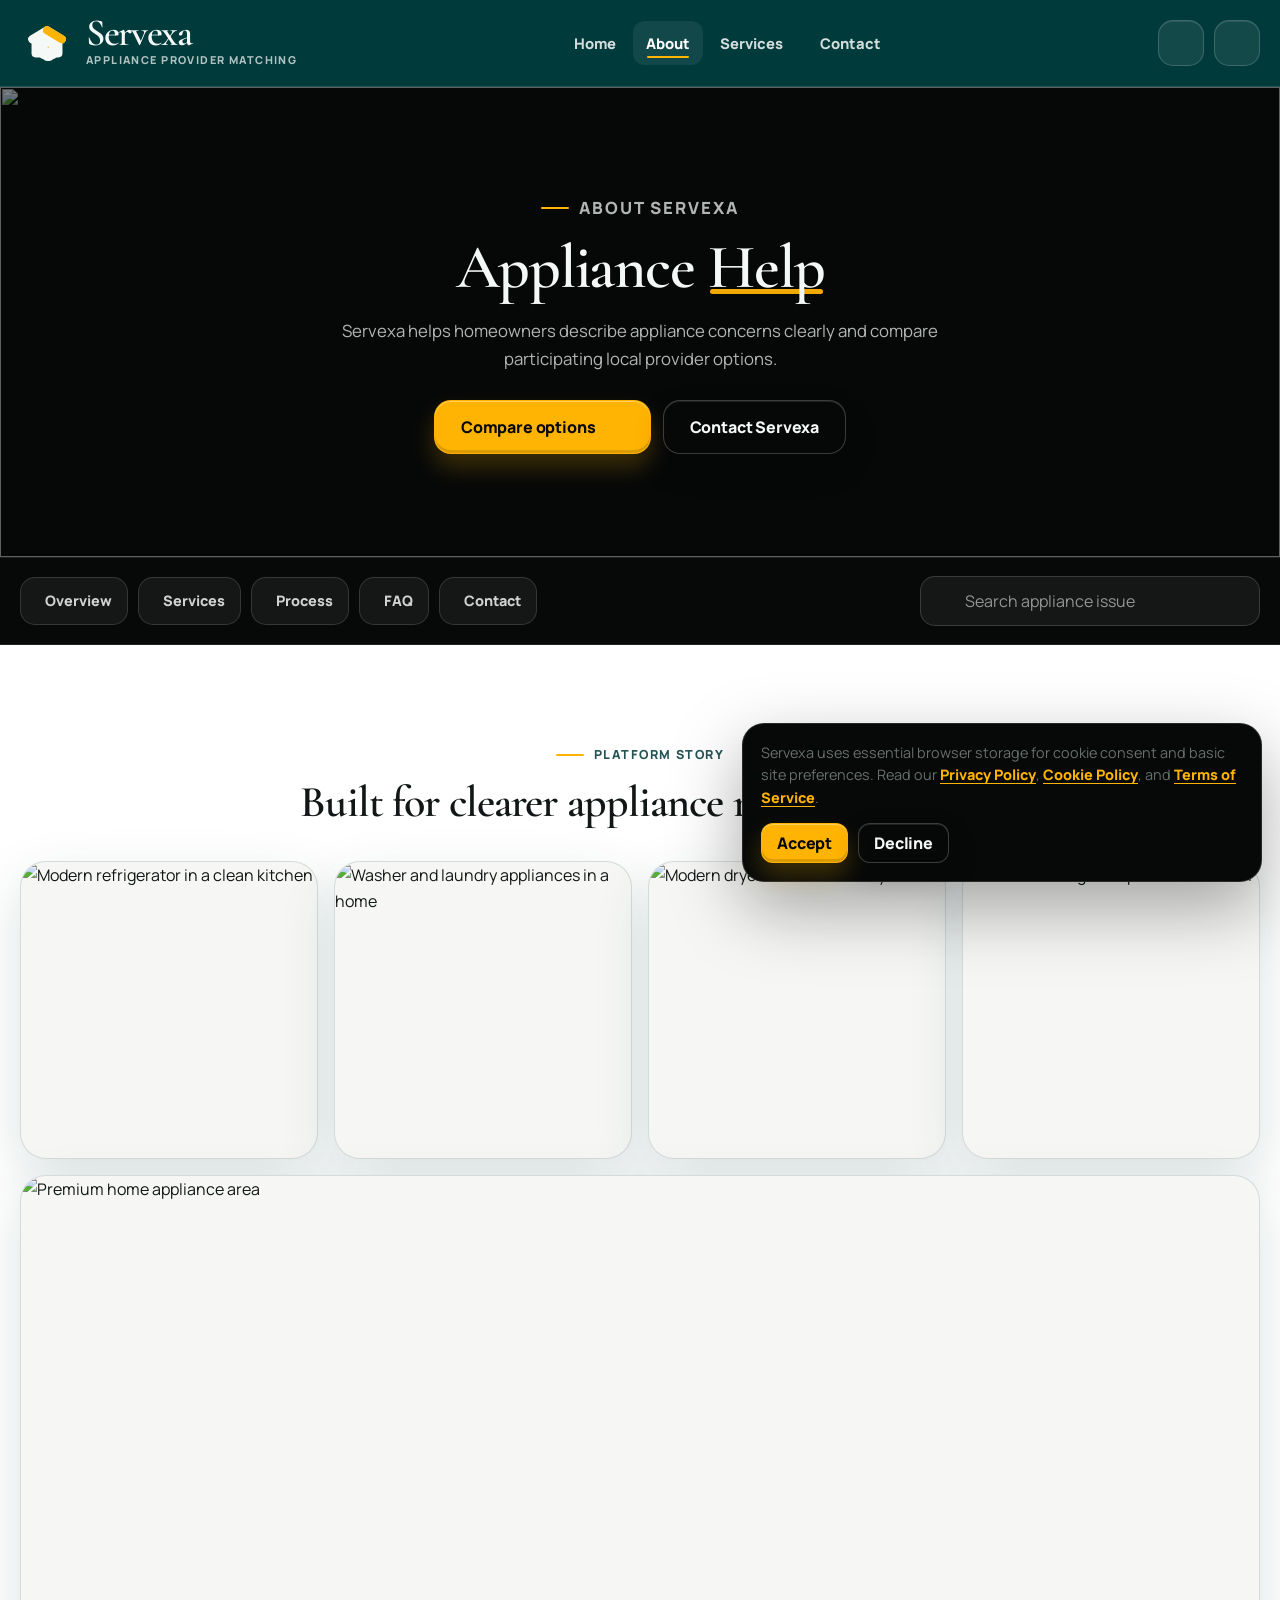
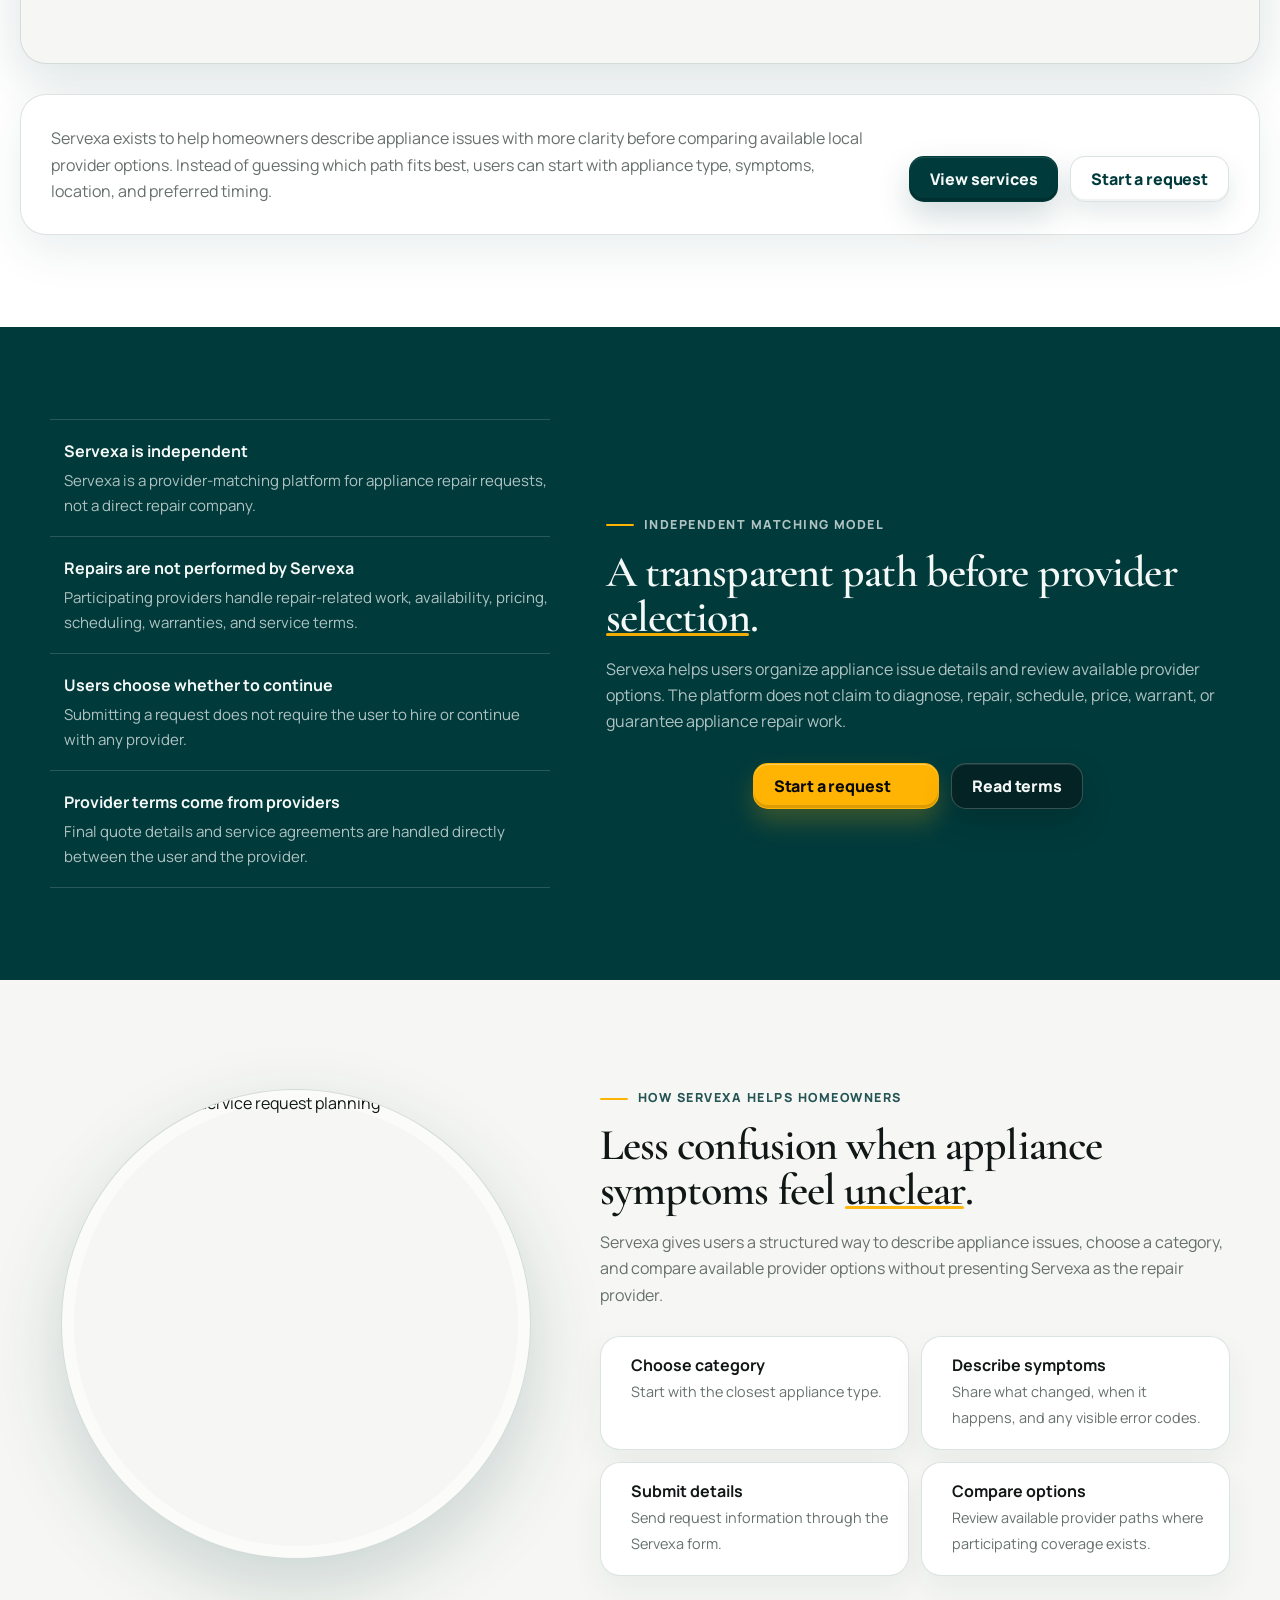
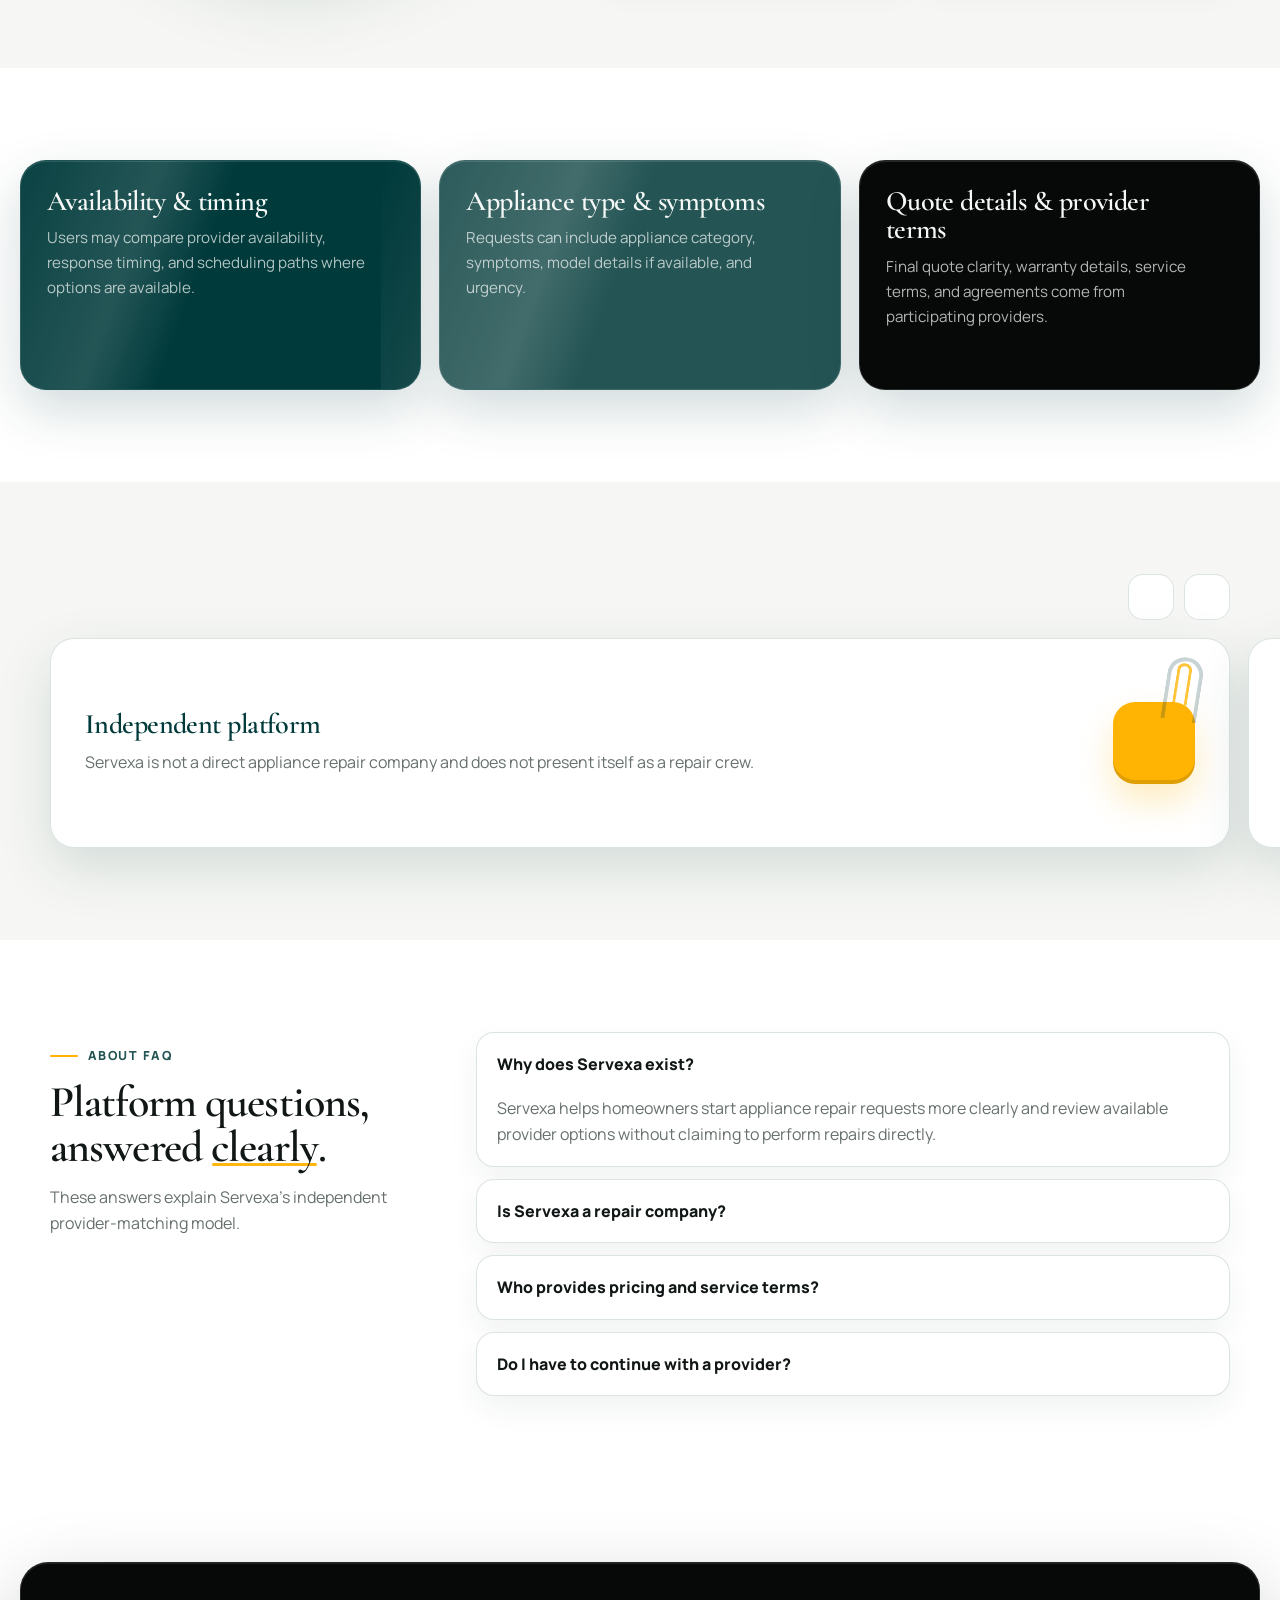
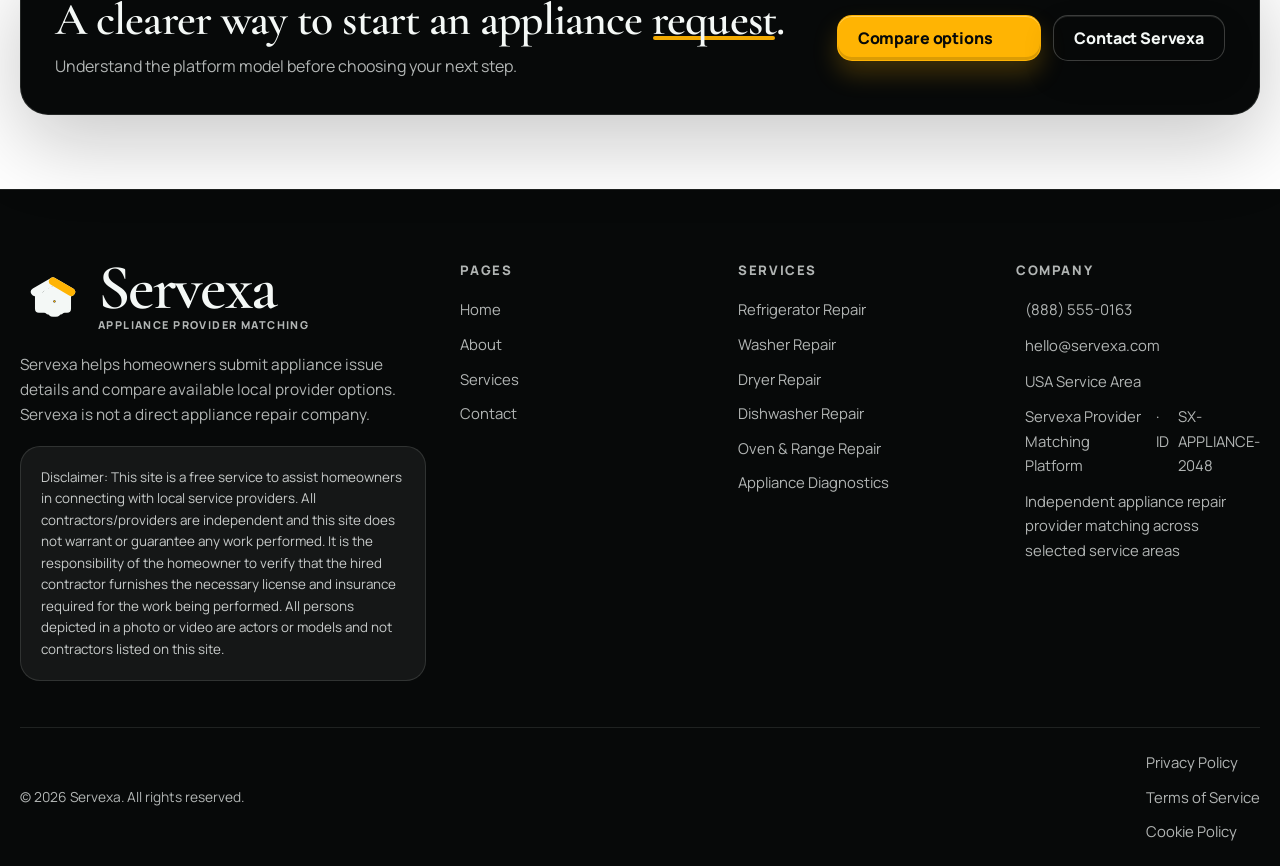
==== about.html @ f1f760b1 "+" ====
<!DOCTYPE html>
<html lang="en">

<head>
    <meta charset="UTF-8">
    <meta name="viewport" content="width=device-width, initial-scale=1.0">
    <title>About Servexa | Independent Appliance Repair Provider Matching</title>

    <meta name="description"
        content="Learn how Servexa helps homeowners submit appliance repair request details and compare local provider options while remaining an independent provider-matching platform.">
    <meta name="theme-color" content="#003A3B">

    <link rel="icon" href="assets/images/logo.svg" type="image/svg+xml">

    <link rel="preconnect" href="https://fonts.googleapis.com">
    <link rel="preconnect" href="https://fonts.gstatic.com" crossorigin>
    <link
        href="https://fonts.googleapis.com/css2?family=Cormorant+Garamond:wght@500;600&family=Manrope:wght@400;500;600;700;800&display=swap"
        rel="stylesheet">

    <link rel="stylesheet" href="https://cdn.jsdelivr.net/npm/aos@2.3.4/dist/aos.css">
    <link rel="stylesheet" href="https://cdn.jsdelivr.net/npm/swiper@11/swiper-bundle.min.css">

    <link rel="stylesheet" href="assets/css/global.css">
    <link rel="stylesheet" href="assets/css/about.css">
</head>

<body>
    <a class="skip-link" href="#main">Skip to content</a>

    <div data-header></div>
    <div data-mobile-menu></div>

    <main id="main">
        <div data-shared-hero="about"></div>

        <div data-post-hero-strip></div>

        <div data-about-story></div>

        <div data-about-independent-model></div>

        <div data-about-help></div>

        <div data-about-compare-cards></div>

        <div data-about-trust-notes></div>

        <div data-about-faq></div>

        <div data-prefooter-cta="about"></div>
    </main>

    <div data-footer></div>

    <script src="https://unpkg.com/lucide@latest/dist/umd/lucide.min.js" defer></script>
    <script src="https://cdn.jsdelivr.net/npm/aos@2.3.4/dist/aos.js" defer></script>
    <script src="https://cdn.jsdelivr.net/npm/swiper@11/swiper-bundle.min.js" defer></script>

    <script src="assets/js/config.js" defer></script>
    <script src="assets/js/global.js" defer></script>
    <script src="assets/js/about.js" defer></script>
</body>

</html>
---- assets/css/global.css ----
:root {
    --color-emerald-dark: #003A3B;
    --color-emerald-muted: #245454;
    --color-black-cold: #070909;
    --color-yellow: #FFB403;
    --color-yellow-hover: #E8A300;
    --color-white: #FFFFFF;
    --color-soft-white: #F6F7F4;
    --color-text: #111716;
    --color-muted: #66706D;
    --color-light: #F4F8F6;
    --color-light-muted: rgba(244, 248, 246, 0.72);
    --color-border: rgba(0, 58, 59, 0.14);
    --color-border-light: rgba(244, 248, 246, 0.18);
    --overlay-black-medium: rgba(7, 9, 9, 0.52);

    --font-heading: 'Cormorant Garamond', Georgia, serif;
    --font-body: 'Manrope', Arial, sans-serif;

    --container: 1180px;
    --container-wide: 1360px;
    --section-y: 92px;
    --section-y-small: 64px;

    --radius-sm: 12px;
    --radius-md: 18px;
    --radius-lg: 26px;
    --radius-xl: 34px;

    --shadow-soft: 0 18px 42px rgba(7, 9, 9, 0.12);
    --shadow-card: 0 20px 55px rgba(0, 58, 59, 0.14);
    --shadow-dark: 0 26px 70px rgba(0, 0, 0, 0.34);

    --header-height: 86px;
    --transition: 220ms ease;
}

*,
*::before,
*::after {
    box-sizing: border-box;
}

html,
body {
    max-width: 100%;
    overflow-x: hidden;
}

html {
    scroll-behavior: smooth;
    -webkit-text-size-adjust: 100%;
}

body {
    margin: 0;
    font-family: var(--font-body);
    font-size: 16px;
    line-height: 1.65;
    color: var(--color-text);
    background: var(--color-white);
    text-rendering: optimizeLegibility;
}

body.menu-open {
    overflow: hidden;
}

img,
svg,
video,
canvas {
    display: block;
    max-width: 100%;
}

img {
    height: auto;
}

a {
    color: inherit;
    text-decoration: none;
}

button,
input,
textarea,
select {
    font: inherit;
}

button {
    cursor: pointer;
}

button,
input,
textarea,
select {
    border-radius: 0;
}

ul,
ol {
    margin: 0;
    padding: 0;
}

li {
    list-style: none;
}

p,
h1,
h2,
h3,
h4,
h5,
h6 {
    margin: 0;
}

main {
    min-height: 60vh;
}

::selection {
    color: var(--color-black-cold);
    background: var(--color-yellow);
}

:focus-visible {
    outline: 3px solid rgba(255, 180, 3, 0.72);
    outline-offset: 4px;
}

.skip-link {
    position: fixed;
    top: 14px;
    left: 14px;
    z-index: 9999;
    padding: 12px 16px;
    color: var(--color-black-cold);
    background: var(--color-yellow);
    border-radius: var(--radius-sm);
    transform: translateY(-160%);
    transition: transform var(--transition);
}

.skip-link:focus {
    transform: translateY(0);
}

.container,
.container-wide {
    width: min(calc(100% - 40px), var(--container));
    margin-inline: auto;
}

.container-wide {
    width: min(calc(100% - 40px), var(--container-wide));
}

.section {
    position: relative;
    padding-block: var(--section-y);
}

.section--small {
    padding-block: var(--section-y-small);
}

.section--white {
    background: var(--color-white);
}

.section--soft {
    background: var(--color-soft-white);
}

.section--dark {
    color: var(--color-light);
    background: var(--color-black-cold);
}

.section--emerald {
    color: var(--color-light);
    background: var(--color-emerald-dark);
}

.section-kicker {
    display: inline-flex;
    align-items: center;
    gap: 10px;
    margin-bottom: 14px;
    color: var(--color-emerald-muted);
    font-size: 0.78rem;
    font-weight: 800;
    letter-spacing: 0.12em;
    text-transform: uppercase;
}

.section-kicker::before {
    content: "";
    width: 28px;
    height: 2px;
    background: var(--color-yellow);
    border-radius: 999px;
}

.section-kicker--light {
    color: var(--color-light-muted);
}

h1,
h2,
h3,
h4 {
    font-family: var(--font-heading);
    font-weight: 600;
    line-height: 1.02;
    letter-spacing: -0.02em;
}

h1 {
    font-size: clamp(2.25rem, 5vw, 3.875rem);
}

h2 {
    font-size: clamp(2rem, 3.6vw, 2.75rem);
}

h3 {
    font-size: clamp(1.45rem, 2.2vw, 1.875rem);
}

h4 {
    font-size: 1.35rem;
}

p {
    color: var(--color-muted);
}

.section--dark p,
.section--emerald p,
.shared-hero p,
.prefooter-cta p,
.site-footer p {
    color: var(--color-light-muted);
}

.text-mark {
    position: relative;
    display: inline-block;
    z-index: 1;
}

.text-mark::after {
    content: "";
    position: absolute;
    left: 0.02em;
    right: 0.02em;
    bottom: 0.08em;
    z-index: -1;
    height: 0.08em;
    background: var(--color-yellow);
    border-radius: 999px;
    opacity: 0.95;
}

.text-balance {
    text-wrap: balance;
}

.text-pretty {
    text-wrap: pretty;
}

.btn {
    position: relative;
    display: inline-flex;
    align-items: center;
    justify-content: center;
    gap: 10px;
    min-height: 46px;
    padding: 13px 20px;
    overflow: hidden;
    border: 1px solid transparent;
    border-radius: 15px;
    font-weight: 800;
    line-height: 1;
    letter-spacing: -0.01em;
    transition:
        transform var(--transition),
        background var(--transition),
        border-color var(--transition),
        color var(--transition),
        box-shadow var(--transition);
    isolation: isolate;
}

.btn::after {
    content: "";
    position: absolute;
    inset: -40% auto -40% -55%;
    z-index: -1;
    width: 42%;
    background: linear-gradient(90deg, transparent, rgba(255, 255, 255, 0.34), transparent);
    transform: skewX(-18deg);
    transition: left 560ms ease;
}

.btn:hover::after {
    left: 110%;
}

.btn:hover {
    transform: translateY(-2px);
}

.btn svg,
.btn i {
    width: 18px;
    height: 18px;
    flex: 0 0 auto;
}

.btn--large {
    min-height: 54px;
    padding: 16px 26px;
    border-radius: 17px;
}

.btn--small {
    min-height: 40px;
    padding: 10px 15px;
    border-radius: 12px;
}

.btn--primary {
    color: var(--color-black-cold);
    background: var(--color-yellow);
    border-color: rgba(255, 180, 3, 0.78);
    box-shadow:
        0 13px 24px rgba(255, 180, 3, 0.22),
        inset 0 1px 0 rgba(255, 255, 255, 0.36),
        inset 0 -3px 0 rgba(7, 9, 9, 0.14);
}

.btn--primary:hover {
    background: var(--color-yellow-hover);
    box-shadow:
        0 16px 30px rgba(255, 180, 3, 0.28),
        inset 0 1px 0 rgba(255, 255, 255, 0.34),
        inset 0 -3px 0 rgba(7, 9, 9, 0.18);
}

.btn--emerald {
    color: var(--color-light);
    background: var(--color-emerald-dark);
    border-color: rgba(0, 58, 59, 0.35);
    box-shadow:
        0 14px 32px rgba(0, 58, 59, 0.18),
        inset 0 1px 0 rgba(244, 248, 246, 0.12),
        inset 0 -3px 0 rgba(0, 0, 0, 0.18);
}

.btn--emerald:hover {
    background: var(--color-emerald-muted);
    border-color: var(--color-yellow);
}

.btn--ghost-dark,
.btn--outline-light {
    color: var(--color-light);
    background: rgba(7, 9, 9, 0.44);
    border-color: rgba(244, 248, 246, 0.22);
    box-shadow:
        inset 0 1px 0 rgba(244, 248, 246, 0.10),
        0 14px 32px rgba(0, 0, 0, 0.16);
}

.btn--ghost-dark:hover,
.btn--outline-light:hover {
    color: var(--color-yellow);
    background: rgba(7, 9, 9, 0.66);
    border-color: rgba(255, 180, 3, 0.82);
}

.btn--soft {
    color: var(--color-emerald-dark);
    background: var(--color-white);
    border-color: var(--color-border);
    box-shadow:
        0 12px 26px rgba(0, 58, 59, 0.10),
        inset 0 -2px 0 rgba(0, 58, 59, 0.06);
}

.btn--soft:hover {
    border-color: rgba(255, 180, 3, 0.78);
    box-shadow:
        0 16px 32px rgba(0, 58, 59, 0.14),
        inset 0 -2px 0 rgba(255, 180, 3, 0.22);
}

.icon-btn {
    position: relative;
    display: inline-flex;
    align-items: center;
    justify-content: center;
    width: 46px;
    height: 46px;
    flex: 0 0 46px;
    color: var(--color-light);
    background: rgba(244, 248, 246, 0.08);
    border: 1px solid rgba(244, 248, 246, 0.18);
    border-radius: 15px;
    box-shadow: inset 0 1px 0 rgba(244, 248, 246, 0.10);
    transition:
        transform var(--transition),
        background var(--transition),
        color var(--transition),
        border-color var(--transition);
}

.icon-btn:hover {
    color: var(--color-yellow);
    background: rgba(7, 9, 9, 0.28);
    border-color: rgba(255, 180, 3, 0.74);
    transform: translateY(-2px);
}

.icon-btn svg,
.icon-btn i {
    width: 21px;
    height: 21px;
}

.site-header {
    position: sticky;
    top: 0;
    z-index: 1000;
    background: var(--color-emerald-dark);
    border-bottom: 1px solid rgba(244, 248, 246, 0.12);
    transition:
        box-shadow var(--transition),
        transform var(--transition),
        background var(--transition);
}

.site-header.is-scrolled {
    box-shadow: 0 18px 48px rgba(0, 0, 0, 0.22);
}

.site-header__inner {
    display: flex;
    align-items: center;
    justify-content: space-between;
    min-height: var(--header-height);
    gap: 24px;
}

.site-logo {
    display: inline-flex;
    align-items: center;
    gap: 12px;
    min-width: max-content;
    color: var(--color-light);
}

.site-logo__icon {
    width: 54px;
    height: 42px;
    object-fit: contain;
}

.site-logo__text {
    display: flex;
    flex-direction: column;
    gap: 1px;
}

.site-logo__name,
.brand-wordmark {
    font-family: var(--font-heading);
    font-size: clamp(2rem, 3vw, 2.72rem);
    font-weight: 600;
    line-height: 0.86;
    letter-spacing: -0.035em;
}

.site-logo__tagline {
    color: var(--color-light-muted);
    font-size: 0.68rem;
    font-weight: 800;
    letter-spacing: 0.13em;
    text-transform: uppercase;
}

.desktop-nav {
    display: flex;
    align-items: center;
    gap: 4px;
}

.desktop-nav__link,
.desktop-nav__button {
    position: relative;
    display: inline-flex;
    align-items: center;
    gap: 7px;
    min-height: 42px;
    padding: 10px 13px;
    color: rgba(244, 248, 246, 0.86);
    background: transparent;
    border: 0;
    border-radius: 12px;
    font-size: 0.92rem;
    font-weight: 800;
    transition:
        color var(--transition),
        background var(--transition);
}

.desktop-nav__link::after,
.desktop-nav__button::after {
    content: "";
    position: absolute;
    left: 14px;
    right: 14px;
    bottom: 7px;
    height: 2px;
    background: var(--color-yellow);
    border-radius: 999px;
    transform: scaleX(0);
    transform-origin: left;
    transition: transform var(--transition);
}

.desktop-nav__link:hover,
.desktop-nav__button:hover,
.desktop-nav__link.is-active,
.desktop-nav__button.is-active {
    color: var(--color-white);
    background: rgba(244, 248, 246, 0.07);
}

.desktop-nav__link:hover::after,
.desktop-nav__button:hover::after,
.desktop-nav__link.is-active::after,
.desktop-nav__button.is-active::after {
    transform: scaleX(1);
}

.services-menu {
    position: relative;
}

.services-dropdown {
    position: absolute;
    top: calc(100% + 14px);
    left: 50%;
    z-index: 10;
    width: 310px;
    padding: 12px;
    background: var(--color-black-cold);
    border: 1px solid rgba(244, 248, 246, 0.14);
    border-radius: 22px;
    box-shadow: var(--shadow-dark);
    opacity: 0;
    visibility: hidden;
    transform: translate(-50%, 10px);
    transition:
        opacity var(--transition),
        visibility var(--transition),
        transform var(--transition);
}

.services-menu:hover .services-dropdown,
.services-menu:focus-within .services-dropdown,
.services-menu.is-open .services-dropdown {
    opacity: 1;
    visibility: visible;
    transform: translate(-50%, 0);
}

.services-dropdown::before {
    content: "";
    position: absolute;
    top: -18px;
    left: 0;
    right: 0;
    height: 20px;
}

.services-dropdown__link {
    display: flex;
    align-items: center;
    justify-content: space-between;
    gap: 14px;
    padding: 13px 13px;
    color: rgba(244, 248, 246, 0.86);
    border-radius: 14px;
    font-size: 0.92rem;
    font-weight: 800;
    transition:
        color var(--transition),
        background var(--transition),
        transform var(--transition);
}

.services-dropdown__link+.services-dropdown__link {
    border-top: 1px solid rgba(244, 248, 246, 0.08);
}

.services-dropdown__link svg {
    width: 19px;
    height: 19px;
    color: var(--color-yellow);
}

.services-dropdown__link:hover {
    color: var(--color-white);
    background: rgba(244, 248, 246, 0.08);
    transform: translateX(2px);
}

.header-actions {
    display: flex;
    align-items: center;
    gap: 10px;
}

.menu-toggle {
    display: none;
}

.shared-hero {
    position: relative;
    display: grid;
    min-height: 470px;
    color: var(--color-light);
    background: var(--color-black-cold);
    isolation: isolate;
}

.shared-hero--small {
    min-height: 420px;
}

.shared-hero__image {
    position: absolute;
    inset: 0;
    z-index: -2;
}

.shared-hero__image img {
    width: 100%;
    height: 100%;
    object-fit: cover;
}

.shared-hero::after {
    content: "";
    position: absolute;
    inset: 0;
    z-index: -1;
    background: var(--overlay-black-medium);
}

.shared-hero__content {
    display: flex;
    align-items: center;
    justify-content: center;
    min-height: inherit;
    padding-block: 78px;
    text-align: center;
}

.shared-hero__inner {
    width: min(760px, 100%);
    margin-inline: auto;
}

.shared-hero .section-kicker {
    justify-content: center;
}

.shared-hero h1 {
    margin-bottom: 18px;
    color: var(--color-light);
}

.shared-hero p {
    max-width: 640px;
    margin-inline: auto;
    font-size: 1.05rem;
}

.shared-hero__actions,
.section-actions {
    display: flex;
    align-items: center;
    justify-content: center;
    flex-wrap: wrap;
    gap: 12px;
    margin-top: 28px;
}

.post-hero-strip {
    position: relative;
    z-index: 5;
    padding-block: 18px;
    color: var(--color-light);
    background: var(--color-black-cold);
    border-top: 1px solid rgba(244, 248, 246, 0.10);
    border-bottom: 1px solid rgba(244, 248, 246, 0.10);
}

.post-hero-strip__inner {
    display: grid;
    grid-template-columns: minmax(0, 1fr) minmax(260px, 340px);
    align-items: center;
    gap: 16px;
}

.post-hero-strip__links {
    display: flex;
    align-items: center;
    flex-wrap: wrap;
    gap: 10px;
}

.post-hero-strip__link {
    display: inline-flex;
    align-items: center;
    gap: 9px;
    min-height: 46px;
    padding: 11px 15px;
    color: rgba(244, 248, 246, 0.84);
    background: rgba(244, 248, 246, 0.06);
    border: 1px solid rgba(244, 248, 246, 0.14);
    border-radius: 15px;
    font-size: 0.9rem;
    font-weight: 800;
    transition:
        transform var(--transition),
        color var(--transition),
        border-color var(--transition),
        background var(--transition);
}

.post-hero-strip__link svg {
    width: 18px;
    height: 18px;
}

.post-hero-strip__link:hover {
    color: var(--color-yellow);
    background: rgba(244, 248, 246, 0.09);
    border-color: rgba(255, 180, 3, 0.76);
    transform: translateY(-2px);
}

.service-search {
    position: relative;
}

.service-search svg {
    position: absolute;
    top: 50%;
    left: 15px;
    width: 19px;
    height: 19px;
    color: rgba(244, 248, 246, 0.62);
    transform: translateY(-50%);
    pointer-events: none;
}

.service-search input {
    width: 100%;
    min-height: 46px;
    padding: 11px 15px 11px 44px;
    color: var(--color-light);
    background: rgba(244, 248, 246, 0.06);
    border: 1px solid rgba(244, 248, 246, 0.16);
    border-radius: 15px;
    outline: 0;
    transition:
        border-color var(--transition),
        box-shadow var(--transition),
        background var(--transition);
}

.service-search input::placeholder {
    color: rgba(244, 248, 246, 0.56);
}

.service-search input:focus {
    background: rgba(244, 248, 246, 0.09);
    border-color: rgba(255, 180, 3, 0.85);
    box-shadow: 0 0 0 4px rgba(255, 180, 3, 0.12);
}

.search-results {
    position: absolute;
    top: calc(100% + 8px);
    right: 0;
    left: 0;
    z-index: 30;
    display: none;
    padding: 8px;
    background: var(--color-black-cold);
    border: 1px solid rgba(244, 248, 246, 0.14);
    border-radius: 18px;
    box-shadow: var(--shadow-dark);
}

.search-results.is-visible {
    display: block;
}

.search-results a,
.search-results span {
    display: flex;
    align-items: center;
    gap: 9px;
    padding: 11px 12px;
    color: rgba(244, 248, 246, 0.84);
    border-radius: 12px;
    font-size: 0.9rem;
    font-weight: 800;
}

.search-results a:hover {
    color: var(--color-yellow);
    background: rgba(244, 248, 246, 0.08);
}

.image-frame,
.photo-cover {
    position: relative;
    overflow: hidden;
    background: var(--color-soft-white);
    border-radius: var(--radius-lg);
}

.image-frame img,
.photo-cover img {
    width: 100%;
    height: 100%;
    object-fit: cover;
    transition: transform 560ms ease;
}

.image-frame:hover img,
.photo-cover:hover img {
    transform: scale(1.045);
}

.image-frame::after,
.shine-surface::after,
.prefooter-cta::after {
    content: "";
    position: absolute;
    inset: 0;
    pointer-events: none;
    background: linear-gradient(110deg, transparent 0%, rgba(255, 255, 255, 0.14) 42%, transparent 58%);
    transform: translateX(-120%);
    transition: transform 760ms ease;
}

.image-frame:hover::after,
.shine-surface:hover::after,
.prefooter-cta:hover::after {
    transform: translateX(120%);
}

.card-3d {
    position: relative;
    overflow: hidden;
    background: var(--color-white);
    border: 1px solid var(--color-border);
    border-radius: var(--radius-lg);
    box-shadow:
        var(--shadow-card),
        inset 0 1px 0 rgba(255, 255, 255, 0.84);
    transition:
        transform var(--transition),
        border-color var(--transition),
        box-shadow var(--transition);
}

.card-3d:hover {
    transform: translateY(-5px);
    border-color: rgba(255, 180, 3, 0.70);
    box-shadow:
        0 26px 62px rgba(0, 58, 59, 0.18),
        inset 0 1px 0 rgba(255, 255, 255, 0.9);
}

.card-icon {
    color: var(--color-emerald-dark);
    transition:
        color var(--transition),
        transform var(--transition);
}

.card-3d:hover .card-icon {
    color: var(--color-yellow);
    transform: rotate(-4deg) scale(1.05);
}

.line-list {
    display: grid;
    gap: 0;
}

.line-list__item {
    display: flex;
    align-items: flex-start;
    gap: 12px;
    padding-block: 15px;
    border-bottom: 1px solid currentColor;
    border-color: rgba(0, 58, 59, 0.14);
}

.section--dark .line-list__item,
.section--emerald .line-list__item {
    border-color: rgba(244, 248, 246, 0.16);
}

.line-list__item svg {
    width: 20px;
    height: 20px;
    flex: 0 0 auto;
    margin-top: 3px;
    color: var(--color-yellow);
}

.form-card {
    background: rgba(255, 255, 255, 0.94);
    border: 1px solid rgba(255, 255, 255, 0.68);
    border-radius: var(--radius-lg);
    box-shadow: var(--shadow-dark);
}

.form-grid {
    display: grid;
    grid-template-columns: repeat(2, minmax(0, 1fr));
    gap: 14px;
}

.form-field {
    display: grid;
    gap: 7px;
}

.form-field--full {
    grid-column: 1 / -1;
}

.form-field label,
.checkbox-field {
    color: var(--color-text);
    font-size: 0.86rem;
    font-weight: 800;
}

.form-field input,
.form-field select,
.form-field textarea {
    width: 100%;
    min-height: 46px;
    padding: 11px 13px;
    color: var(--color-text);
    background: var(--color-white);
    border: 1px solid rgba(0, 58, 59, 0.16);
    border-radius: 14px;
    outline: 0;
    transition:
        border-color var(--transition),
        box-shadow var(--transition),
        background var(--transition);
}

.form-field textarea {
    min-height: 112px;
    resize: vertical;
}

.form-field input:focus,
.form-field select:focus,
.form-field textarea:focus {
    border-color: rgba(255, 180, 3, 0.88);
    box-shadow: 0 0 0 4px rgba(255, 180, 3, 0.14);
}

.checkbox-field {
    display: flex;
    align-items: flex-start;
    gap: 10px;
    line-height: 1.45;
}

.checkbox-field input {
    width: 18px;
    height: 18px;
    flex: 0 0 auto;
    margin-top: 2px;
    accent-color: var(--color-yellow);
}

.form-note,
.form-disclaimer {
    color: var(--color-muted);
    font-size: 0.82rem;
    line-height: 1.5;
}

.form-status {
    display: none;
    padding: 12px 14px;
    border-radius: 14px;
    font-size: 0.9rem;
    font-weight: 800;
}

.form-status.is-visible {
    display: block;
}

.form-status.is-success {
    color: #123B27;
    background: #E7F7EE;
    border: 1px solid rgba(18, 59, 39, 0.18);
}

.form-status.is-error {
    color: #5C1B17;
    background: #FFF0ED;
    border: 1px solid rgba(92, 27, 23, 0.16);
}

.honeypot {
    position: absolute;
    left: -9999px;
    width: 1px;
    height: 1px;
    opacity: 0;
    pointer-events: none;
}

.accordion {
    display: grid;
    gap: 12px;
}

.accordion-item {
    border: 1px solid var(--color-border);
    border-radius: 18px;
    background: var(--color-white);
    overflow: hidden;
}

.accordion-button {
    display: flex;
    align-items: center;
    justify-content: space-between;
    gap: 18px;
    width: 100%;
    padding: 18px 20px;
    color: var(--color-text);
    background: transparent;
    border: 0;
    text-align: left;
    font-weight: 900;
}

.accordion-button svg {
    width: 20px;
    height: 20px;
    flex: 0 0 auto;
    color: var(--color-emerald-dark);
    transition: transform var(--transition), color var(--transition);
}

.accordion-item.is-open .accordion-button svg {
    color: var(--color-yellow);
    transform: rotate(45deg);
}

.accordion-panel {
    display: grid;
    grid-template-rows: 0fr;
    transition: grid-template-rows 260ms ease;
}

.accordion-item.is-open .accordion-panel {
    grid-template-rows: 1fr;
}

.accordion-panel__inner {
    min-height: 0;
    overflow: hidden;
}

.accordion-panel p {
    padding: 0 20px 18px;
}

.prefooter {
    padding-block: 74px;
    background: var(--color-white);
}

.prefooter--soft {
    background: var(--color-soft-white);
}

.prefooter-cta {
    position: relative;
    display: grid;
    grid-template-columns: minmax(0, 1fr) auto;
    align-items: center;
    gap: 28px;
    overflow: hidden;
    padding: 34px;
    color: var(--color-light);
    background: var(--color-black-cold);
    border: 1px solid rgba(244, 248, 246, 0.12);
    border-radius: 28px;
    box-shadow:
        0 28px 80px rgba(7, 9, 9, 0.22),
        inset 0 1px 0 rgba(244, 248, 246, 0.10);
    isolation: isolate;
}

.prefooter-cta__content {
    position: relative;
    z-index: 2;
}

.prefooter-cta h2 {
    max-width: 780px;
    color: var(--color-light);
    font-size: clamp(2rem, 3.6vw, 2.85rem);
}

.prefooter-cta p {
    max-width: 680px;
    margin-top: 10px;
}

.prefooter-cta__actions {
    position: relative;
    z-index: 2;
    display: flex;
    flex-wrap: wrap;
    justify-content: flex-end;
    gap: 12px;
}

.site-footer {
    color: var(--color-light);
    background: var(--color-black-cold);
    border-top: 1px solid rgba(244, 248, 246, 0.10);
}

.site-footer__top {
    display: grid;
    grid-template-columns: minmax(280px, 1.25fr) repeat(3, minmax(160px, 0.75fr));
    gap: 34px;
    padding-block: 70px 46px;
}

.footer-brand {
    display: grid;
    gap: 18px;
    max-width: 430px;
}

.footer-brand .site-logo__icon {
    width: 66px;
    height: 52px;
}

.footer-brand .site-logo__name {
    font-size: clamp(2.5rem, 5vw, 4.1rem);
}

.footer-brand p {
    font-size: 0.96rem;
}

.footer-title {
    margin-bottom: 16px;
    color: var(--color-light);
    font-size: 0.82rem;
    font-weight: 900;
    letter-spacing: 0.12em;
    text-transform: uppercase;
}

.footer-links {
    display: grid;
    gap: 10px;
}

.footer-links a,
.footer-contact a,
.footer-contact span {
    display: inline-flex;
    align-items: flex-start;
    gap: 9px;
    width: fit-content;
    color: rgba(244, 248, 246, 0.72);
    font-size: 0.93rem;
    transition: color var(--transition), transform var(--transition);
}

.footer-links a:hover,
.footer-contact a:hover {
    color: var(--color-yellow);
    transform: translateX(2px);
}

.footer-contact {
    display: grid;
    gap: 11px;
}

.footer-contact svg {
    width: 18px;
    height: 18px;
    flex: 0 0 auto;
    margin-top: 3px;
    color: var(--color-yellow);
}

.site-footer__disclaimer {
    padding: 20px;
    color: rgba(244, 248, 246, 0.80);
    background: rgba(244, 248, 246, 0.06);
    border: 1px solid rgba(244, 248, 246, 0.12);
    border-radius: 20px;
    font-size: 0.84rem;
    line-height: 1.6;
}

.site-footer__bottom {
    display: flex;
    align-items: center;
    justify-content: space-between;
    gap: 20px;
    padding-block: 22px;
    border-top: 1px solid rgba(244, 248, 246, 0.10);
}

.site-footer__bottom p {
    font-size: 0.86rem;
}

.mobile-menu {
    position: fixed;
    inset: 0;
    z-index: 2000;
    display: grid;
    grid-template-rows: auto 1fr;
    color: var(--color-light);
    background: var(--color-black-cold);
    opacity: 0;
    visibility: hidden;
    transform: translateY(-8px);
    transition:
        opacity var(--transition),
        visibility var(--transition),
        transform var(--transition);
}

.mobile-menu.is-open {
    opacity: 1;
    visibility: visible;
    transform: translateY(0);
}

.mobile-menu__head {
    display: flex;
    align-items: center;
    justify-content: space-between;
    gap: 16px;
    min-height: var(--header-height);
    border-bottom: 1px solid rgba(244, 248, 246, 0.12);
}

.mobile-menu__body {
    overflow-y: auto;
    padding-block: 26px 36px;
}

.mobile-menu__grid {
    display: grid;
    gap: 24px;
}

.mobile-menu__section-title {
    margin-bottom: 10px;
    color: var(--color-yellow);
    font-size: 0.76rem;
    font-weight: 900;
    letter-spacing: 0.12em;
    text-transform: uppercase;
}

.mobile-menu__links {
    display: grid;
    grid-template-columns: repeat(2, minmax(0, 1fr));
    gap: 10px;
}

.mobile-menu__link {
    display: flex;
    align-items: center;
    justify-content: space-between;
    gap: 14px;
    min-height: 54px;
    padding: 13px 14px;
    color: rgba(244, 248, 246, 0.88);
    background: rgba(244, 248, 246, 0.06);
    border: 1px solid rgba(244, 248, 246, 0.12);
    border-radius: 17px;
    font-weight: 850;
}

.mobile-menu__link svg {
    width: 20px;
    height: 20px;
    color: var(--color-yellow);
}

.mobile-menu__contact {
    display: grid;
    gap: 10px;
}

.cookie-banner {
    position: fixed;
    right: 18px;
    bottom: 18px;
    z-index: 2500;
    width: min(520px, calc(100% - 36px));
    display: none;
    padding: 18px;
    color: var(--color-light);
    background: var(--color-black-cold);
    border: 1px solid rgba(244, 248, 246, 0.14);
    border-radius: 22px;
    box-shadow: var(--shadow-dark);
}

.cookie-banner.is-visible {
    display: block;
}

.cookie-banner__text {
    margin-bottom: 14px;
    font-size: 0.9rem;
    line-height: 1.55;
}

.cookie-banner__text a {
    color: var(--color-yellow);
    font-weight: 800;
    text-decoration: underline;
    text-decoration-thickness: 1px;
    text-underline-offset: 3px;
}

.cookie-banner__actions {
    display: flex;
    flex-wrap: wrap;
    gap: 10px;
}

.swiper {
    width: 100%;
}

.swiper-slide {
    height: auto;
}

.slider-controls {
    display: flex;
    align-items: center;
    gap: 10px;
}

.slider-btn {
    width: 46px;
    height: 46px;
    color: var(--color-emerald-dark);
    background: var(--color-white);
    border: 1px solid var(--color-border);
    border-radius: 15px;
    transition:
        transform var(--transition),
        color var(--transition),
        border-color var(--transition);
}

.slider-btn:hover {
    color: var(--color-yellow);
    border-color: rgba(255, 180, 3, 0.72);
    transform: translateY(-2px);
}

.slider-btn svg {
    width: 20px;
    height: 20px;
    margin: auto;
}

[data-aos] {
    pointer-events: auto;
}

.aos-init:not(.aos-animate) {
    pointer-events: auto;
}

.hidden {
    display: none !important;
}

.visually-hidden {
    position: absolute !important;
    width: 1px !important;
    height: 1px !important;
    padding: 0 !important;
    overflow: hidden !important;
    clip: rect(0, 0, 0, 0) !important;
    white-space: nowrap !important;
    border: 0 !important;
}

@media (max-width: 1180px) {
    :root {
        --container: 1040px;
        --container-wide: 1120px;
        --section-y: 78px;
    }

    .desktop-nav {
        gap: 0;
    }

    .desktop-nav__link,
    .desktop-nav__button {
        padding-inline: 10px;
        font-size: 0.88rem;
    }

    .site-footer__top {
        grid-template-columns: 1.2fr 0.8fr 0.8fr;
    }

    .site-footer__col:last-child {
        grid-column: 1 / -1;
    }
}

@media (max-width: 980px) {
    :root {
        --header-height: 78px;
        --section-y: 70px;
    }

    .desktop-nav,
    .header-actions .icon-btn--email {
        display: none;
    }

    .menu-toggle {
        display: inline-flex;
    }

    .site-logo__icon {
        width: 48px;
        height: 38px;
    }

    .site-logo__name {
        font-size: clamp(1.85rem, 6vw, 2.35rem);
    }

    .site-logo__tagline {
        max-width: 180px;
        white-space: nowrap;
        overflow: hidden;
        text-overflow: ellipsis;
    }

    .shared-hero {
        min-height: 410px;
    }

    .post-hero-strip__inner {
        grid-template-columns: 1fr;
    }

    .service-search {
        width: 100%;
    }

    .prefooter-cta {
        grid-template-columns: 1fr;
    }

    .prefooter-cta__actions {
        justify-content: flex-start;
    }

    .site-footer__top {
        grid-template-columns: 1fr 1fr;
    }
}

@media (max-width: 720px) {
    :root {
        --section-y: 58px;
        --section-y-small: 46px;
    }

    .container,
    .container-wide {
        width: min(calc(100% - 28px), var(--container));
    }

    body {
        font-size: 15.5px;
    }

    .section-kicker {
        font-size: 0.72rem;
    }

    .shared-hero {
        min-height: 370px;
    }

    .shared-hero__content {
        padding-block: 54px;
    }

    .shared-hero p {
        font-size: 0.98rem;
    }

    .shared-hero__actions,
    .section-actions {
        align-items: stretch;
        flex-direction: column;
    }

    .shared-hero__actions .btn,
    .section-actions .btn {
        width: 100%;
    }

    .post-hero-strip__links {
        display: grid;
        grid-template-columns: repeat(2, minmax(0, 1fr));
    }

    .post-hero-strip__link {
        justify-content: center;
        padding-inline: 10px;
    }

    .form-grid {
        grid-template-columns: 1fr;
    }

    .prefooter {
        padding-block: 52px;
    }

    .prefooter-cta {
        padding: 24px;
        border-radius: 22px;
    }

    .prefooter-cta__actions {
        display: grid;
        grid-template-columns: 1fr;
    }

    .site-footer__top {
        grid-template-columns: 1fr;
        padding-block: 54px 36px;
    }

    .site-footer__bottom {
        align-items: flex-start;
        flex-direction: column;
    }

    .mobile-menu__links {
        grid-template-columns: 1fr;
    }

    .cookie-banner {
        right: 14px;
        bottom: 14px;
        width: calc(100% - 28px);
    }

    .cookie-banner__actions {
        display: grid;
        grid-template-columns: 1fr;
    }
}

@media (max-width: 480px) {
    :root {
        --header-height: 74px;
    }

    .site-header__inner {
        gap: 10px;
    }

    .site-logo {
        gap: 8px;
    }

    .site-logo__icon {
        width: 42px;
        height: 34px;
    }

    .site-logo__name {
        font-size: 1.9rem;
    }

    .site-logo__tagline {
        display: none;
    }

    .header-actions {
        gap: 8px;
    }

    .icon-btn {
        width: 43px;
        height: 43px;
        flex-basis: 43px;
        border-radius: 14px;
    }

    .shared-hero {
        min-height: 350px;
    }

    .post-hero-strip__links {
        grid-template-columns: 1fr;
    }

    .btn--large {
        min-height: 50px;
        padding: 14px 19px;
    }

    .footer-brand .site-logo__name {
        font-size: 3rem;
    }
}
---- assets/css/about.css ----
.about-story {
    overflow: hidden;
}

.about-story__head {
    max-width: 760px;
    margin: 0 auto 36px;
    text-align: center;
}

.about-story__head .section-kicker {
    justify-content: center;
}

.about-story__collage {
    display: grid;
    grid-template-columns: repeat(4, minmax(0, 1fr));
    gap: 16px;
    margin-bottom: 30px;
}

.about-story__photo {
    min-height: 250px;
    border: 1px solid var(--color-border);
    box-shadow: var(--shadow-card);
}

.about-story__photo--wide {
    grid-column: 1 / -1;
    min-height: 260px;
}

.about-story__text {
    display: grid;
    grid-template-columns: minmax(0, 1fr) auto;
    gap: 34px;
    align-items: center;
    padding: 30px;
    background: var(--color-white);
    border: 1px solid var(--color-border);
    border-radius: var(--radius-lg);
    box-shadow: 0 18px 44px rgba(0, 58, 59, 0.08);
}

.about-story__text p {
    max-width: 900px;
}

.independent-model__grid {
    display: grid;
    grid-template-columns: minmax(320px, 0.8fr) minmax(0, 1fr);
    gap: 56px;
    align-items: center;
}

.independent-model__content h2 {
    max-width: 660px;
    color: var(--color-light);
}

.independent-model__content p {
    max-width: 680px;
    margin-top: 16px;
}

.independent-model__list {
    display: grid;
    gap: 0;
}

.independent-model__item {
    display: flex;
    gap: 14px;
    padding-block: 18px;
    color: rgba(244, 248, 246, 0.86);
    border-bottom: 1px solid rgba(244, 248, 246, 0.16);
}

.independent-model__item:first-child {
    border-top: 1px solid rgba(244, 248, 246, 0.16);
}

.independent-model__item svg {
    width: 22px;
    height: 22px;
    flex: 0 0 auto;
    margin-top: 3px;
    color: var(--color-yellow);
}

.independent-model__item strong {
    display: block;
    margin-bottom: 4px;
    color: var(--color-light);
    font-size: 1rem;
}

.independent-model__item p {
    font-size: 0.94rem;
}

.about-help__grid {
    display: grid;
    grid-template-columns: minmax(320px, 0.78fr) minmax(0, 1fr);
    gap: 58px;
    align-items: center;
}

.about-help__photo {
    width: min(470px, 100%);
    aspect-ratio: 1;
    margin-inline: auto;
    border-radius: 50%;
    border: 1px solid var(--color-border);
    box-shadow:
        0 28px 74px rgba(0, 58, 59, 0.18),
        inset 0 0 0 12px rgba(255, 255, 255, 0.48);
}

.about-help__photo img {
    border-radius: 50%;
}

.about-help__content p {
    max-width: 700px;
    margin-top: 16px;
}

.about-help__icons {
    display: grid;
    grid-template-columns: repeat(2, minmax(0, 1fr));
    gap: 12px;
    margin-top: 28px;
}

.about-help__icon-item {
    display: flex;
    align-items: flex-start;
    gap: 12px;
    min-height: 92px;
    padding: 18px;
    background: var(--color-white);
    border: 1px solid var(--color-border);
    border-radius: 20px;
    box-shadow: 0 14px 32px rgba(0, 58, 59, 0.06);
}

.about-help__icon-item svg {
    width: 26px;
    height: 26px;
    flex: 0 0 auto;
    color: var(--color-emerald-dark);
    transition: color var(--transition), transform var(--transition);
}

.about-help__icon-item:hover svg {
    color: var(--color-yellow);
    transform: rotate(-4deg) scale(1.05);
}

.about-help__icon-item strong {
    display: block;
    margin-bottom: 3px;
    color: var(--color-text);
    line-height: 1.25;
}

.about-help__icon-item span {
    color: var(--color-muted);
    font-size: 0.9rem;
    line-height: 1.45;
}

.compare-cards__grid {
    display: grid;
    grid-template-columns: repeat(3, minmax(0, 1fr));
    gap: 18px;
}

.compare-card {
    display: grid;
    grid-template-columns: minmax(0, 1fr) auto;
    gap: 18px;
    min-height: 230px;
    padding: 26px;
    color: var(--color-light);
    background: var(--color-emerald-dark);
    border: 1px solid rgba(244, 248, 246, 0.12);
    border-radius: var(--radius-lg);
    box-shadow:
        0 20px 52px rgba(0, 58, 59, 0.18),
        inset 0 1px 0 rgba(244, 248, 246, 0.12);
    transition:
        transform var(--transition),
        border-color var(--transition),
        background var(--transition);
}

.compare-card:nth-child(2) {
    background: var(--color-emerald-muted);
}

.compare-card:nth-child(3) {
    background: var(--color-black-cold);
}

.compare-card:hover {
    border-color: rgba(255, 180, 3, 0.78);
    transform: translateY(-5px);
}

.compare-card h3 {
    margin-bottom: 10px;
    color: var(--color-light);
}

.compare-card p {
    color: var(--color-light-muted);
    font-size: 0.95rem;
}

.compare-card svg {
    width: 58px;
    height: 58px;
    color: var(--color-yellow);
    stroke-width: 1.45;
}

.trust-notes {
    overflow: hidden;
}

.trust-notes__top {
    display: flex;
    align-items: center;
    justify-content: flex-end;
    gap: 14px;
    margin-bottom: 18px;
}

.trust-notes__swiper {
    overflow: visible;
}

.trust-note-card {
    position: relative;
    display: grid;
    grid-template-columns: minmax(0, 1fr) auto;
    align-items: center;
    gap: 24px;
    min-height: 210px;
    padding: 30px 34px;
    background: var(--color-white);
    border: 1px solid var(--color-border);
    border-radius: 24px;
    box-shadow: var(--shadow-card);
    overflow: hidden;
}

.trust-note-card::before {
    content: "";
    position: absolute;
    top: 18px;
    right: 28px;
    width: 36px;
    height: 64px;
    border: 4px solid rgba(0, 58, 59, 0.22);
    border-bottom: 0;
    border-radius: 18px 18px 0 0;
    transform: rotate(9deg);
}

.trust-note-card::after {
    content: "";
    position: absolute;
    top: 24px;
    right: 39px;
    width: 15px;
    height: 42px;
    border: 3px solid rgba(255, 180, 3, 0.78);
    border-bottom: 0;
    border-radius: 12px 12px 0 0;
    transform: rotate(9deg);
}

.trust-note-card h3 {
    max-width: 560px;
    margin-bottom: 10px;
    color: var(--color-emerald-dark);
}

.trust-note-card p {
    max-width: 760px;
}

.trust-note-card__icon {
    display: grid;
    place-items: center;
    width: 82px;
    height: 82px;
    color: var(--color-black-cold);
    background: var(--color-yellow);
    border-radius: 22px;
    box-shadow:
        0 18px 34px rgba(255, 180, 3, 0.24),
        inset 0 -4px 0 rgba(7, 9, 9, 0.13);
}

.trust-note-card__icon svg {
    width: 38px;
    height: 38px;
}

.about-faq__grid {
    display: grid;
    grid-template-columns: minmax(250px, 0.52fr) minmax(0, 1fr);
    gap: 34px;
    align-items: start;
}

.about-faq__intro {
    position: sticky;
    top: calc(var(--header-height) + 24px);
}

.about-faq__intro p {
    margin-top: 14px;
}

.about-faq .accordion-item {
    box-shadow: 0 12px 30px rgba(0, 58, 59, 0.06);
}

@media (max-width: 1100px) {
    .about-story__collage {
        grid-template-columns: repeat(2, minmax(0, 1fr));
    }

    .compare-cards__grid {
        grid-template-columns: 1fr;
    }

    .compare-card {
        min-height: 190px;
    }
}

@media (max-width: 980px) {

    .about-story__text,
    .independent-model__grid,
    .about-help__grid,
    .about-faq__grid {
        grid-template-columns: 1fr;
    }

    .about-story__text {
        gap: 22px;
    }

    .about-story__text .section-actions {
        justify-content: flex-start;
        margin-top: 0;
    }

    .independent-model__grid {
        gap: 32px;
    }

    .about-help__content {
        text-align: center;
    }

    .about-help__content p {
        margin-inline: auto;
    }

    .about-help__icons {
        text-align: left;
    }

    .about-faq__intro {
        position: static;
        text-align: center;
    }

    .about-faq__intro p {
        margin-inline: auto;
    }
}

@media (max-width: 720px) {
    .about-story__collage {
        grid-template-columns: 1fr;
    }

    .about-story__photo,
    .about-story__photo--wide {
        min-height: 240px;
    }

    .about-story__text {
        padding: 22px;
    }

    .about-help__icons {
        grid-template-columns: 1fr;
    }

    .about-help__photo {
        width: min(340px, 100%);
    }

    .compare-card {
        grid-template-columns: 1fr;
        min-height: auto;
    }

    .compare-card svg {
        width: 50px;
        height: 50px;
    }

    .trust-note-card {
        grid-template-columns: 1fr;
        min-height: auto;
        padding: 26px;
    }

    .trust-note-card__icon {
        width: 68px;
        height: 68px;
    }

    .trust-note-card__icon svg {
        width: 32px;
        height: 32px;
    }
}

@media (max-width: 480px) {

    .about-story__photo,
    .about-story__photo--wide {
        min-height: 210px;
    }

    .independent-model__item {
        gap: 11px;
    }

    .trust-notes__top {
        justify-content: flex-start;
    }
}
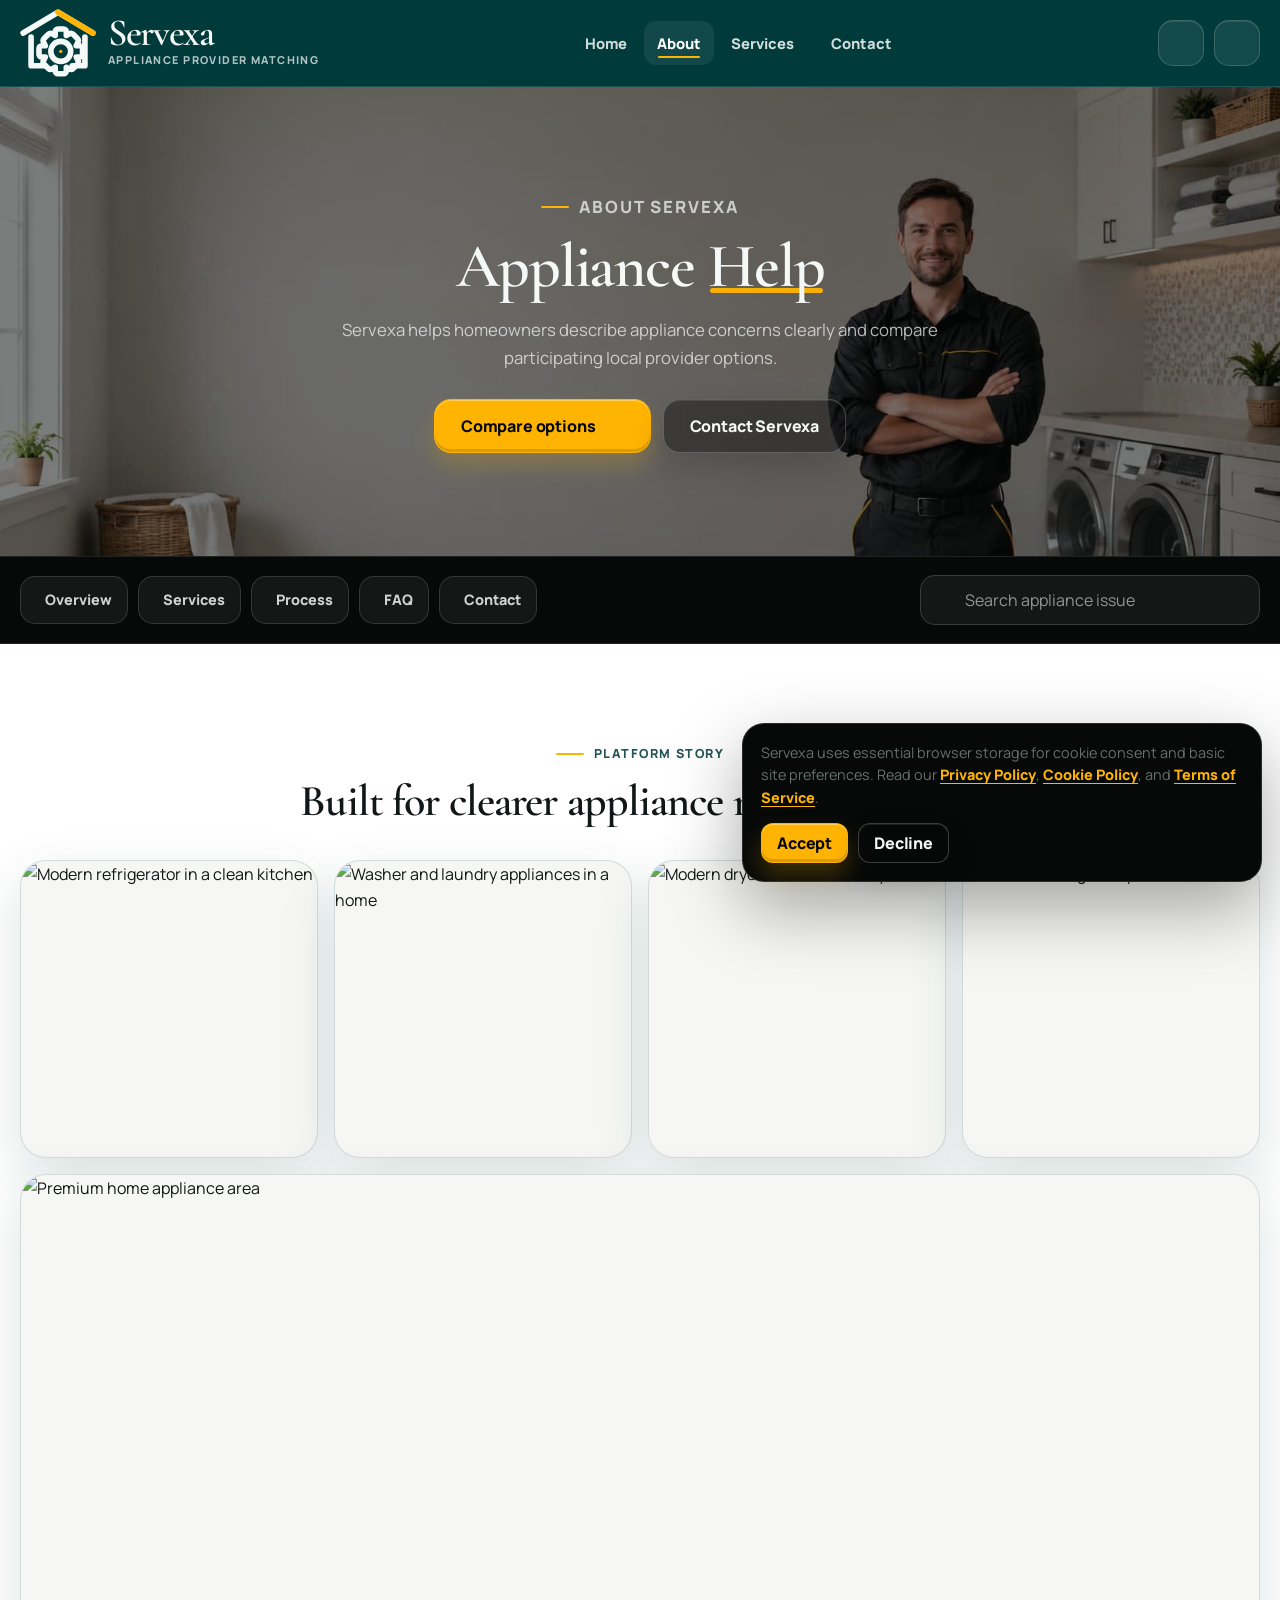
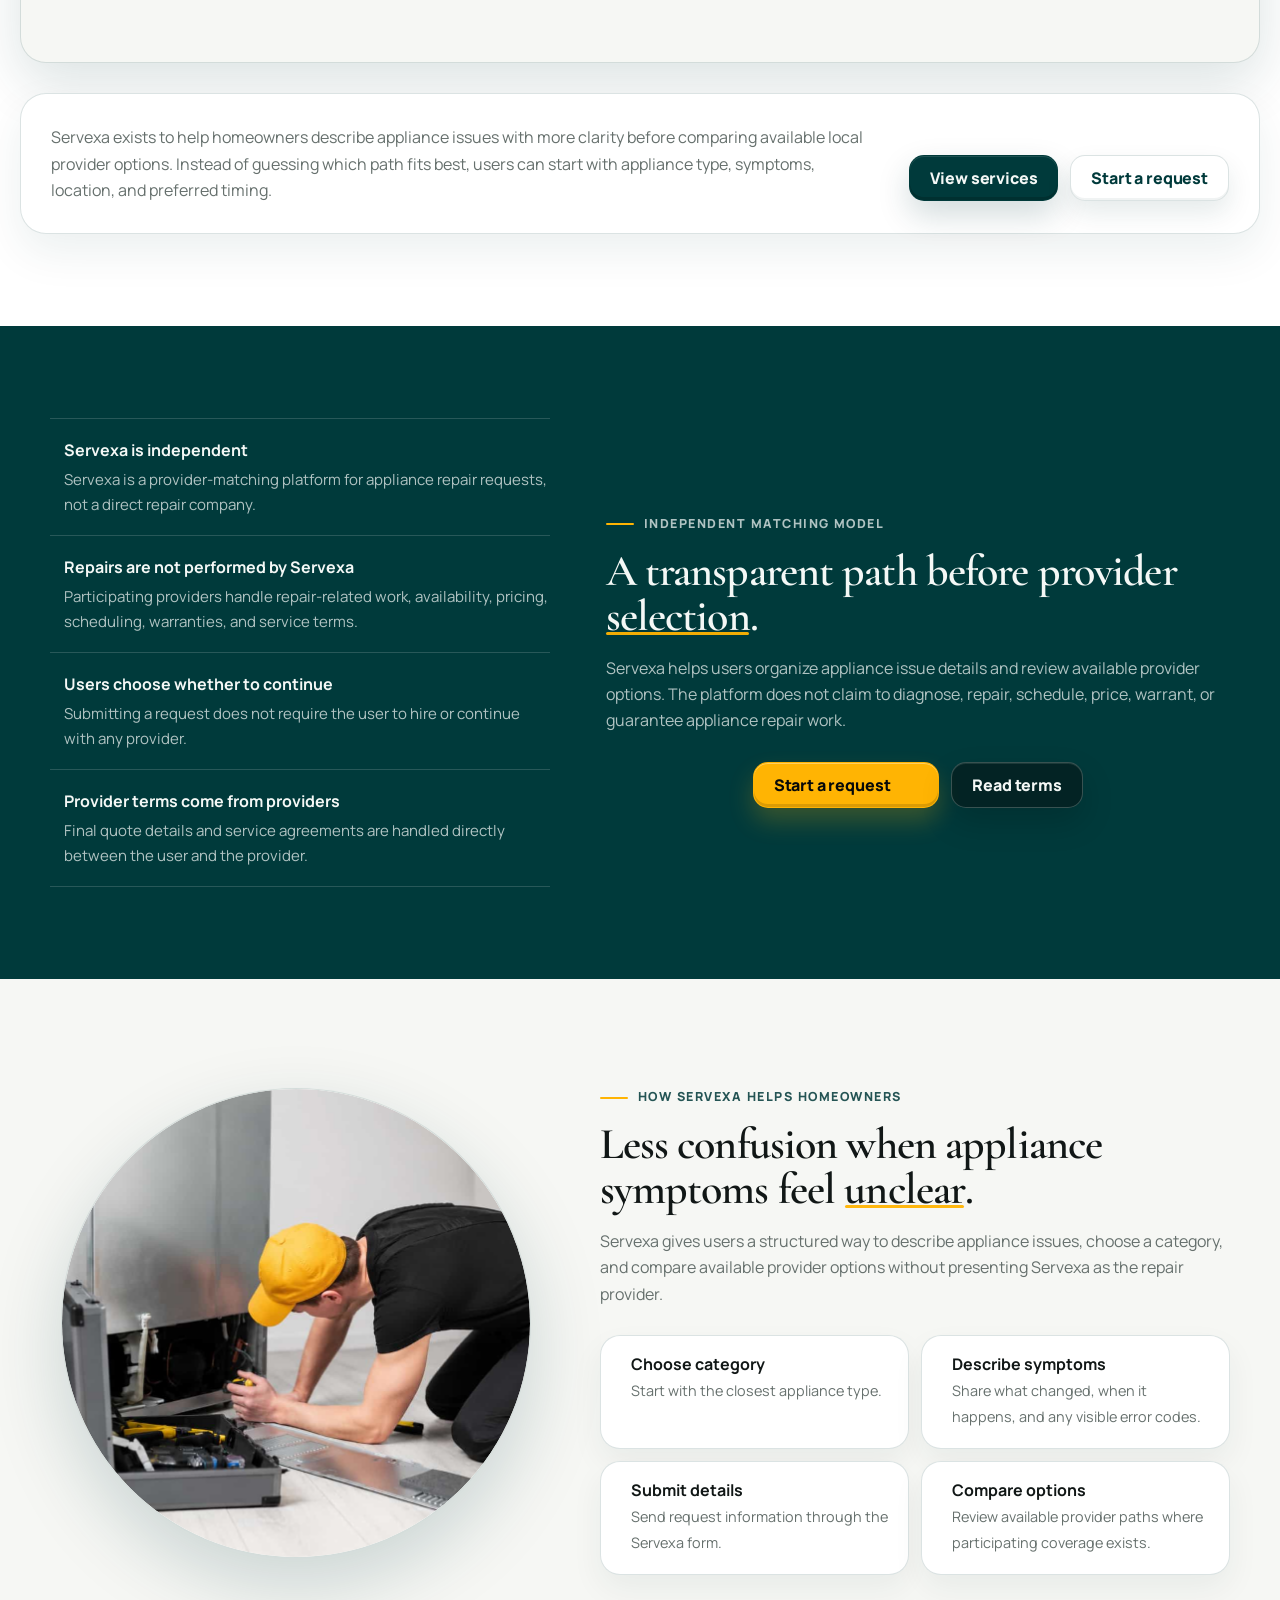
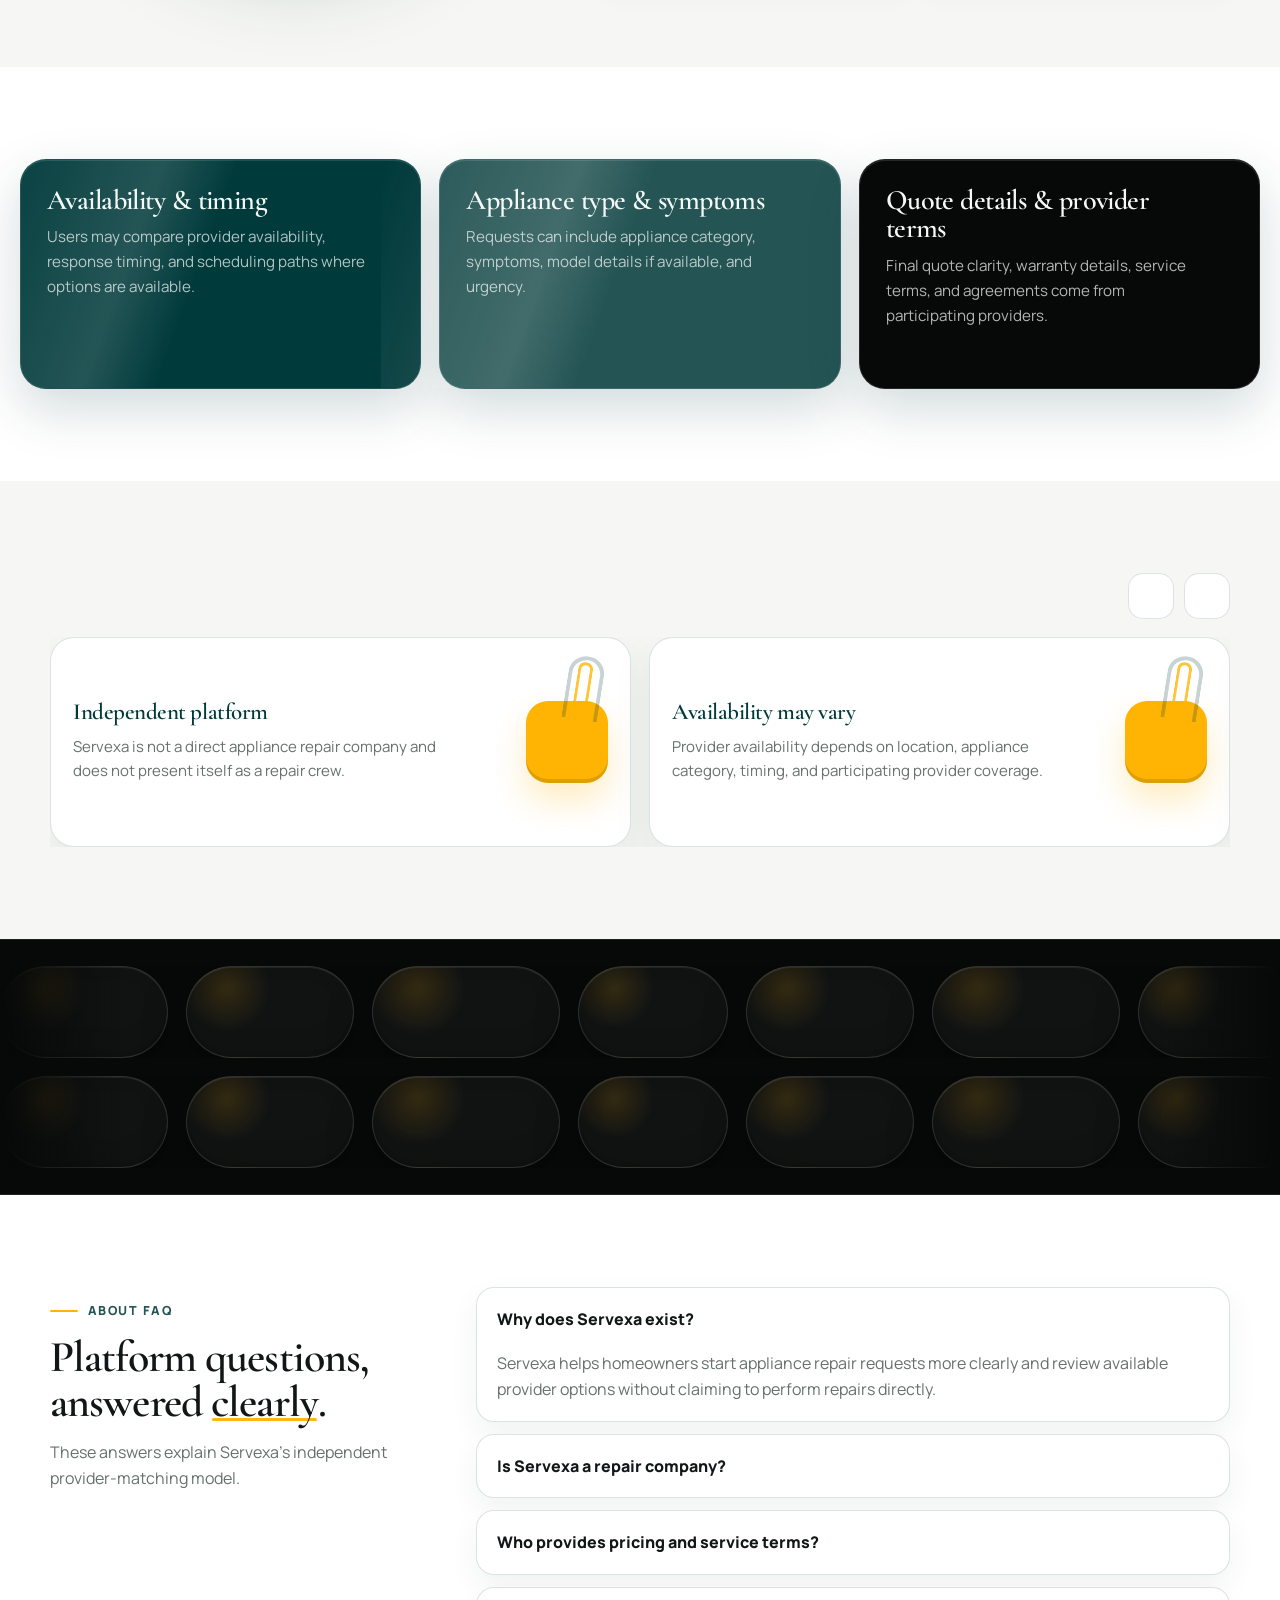
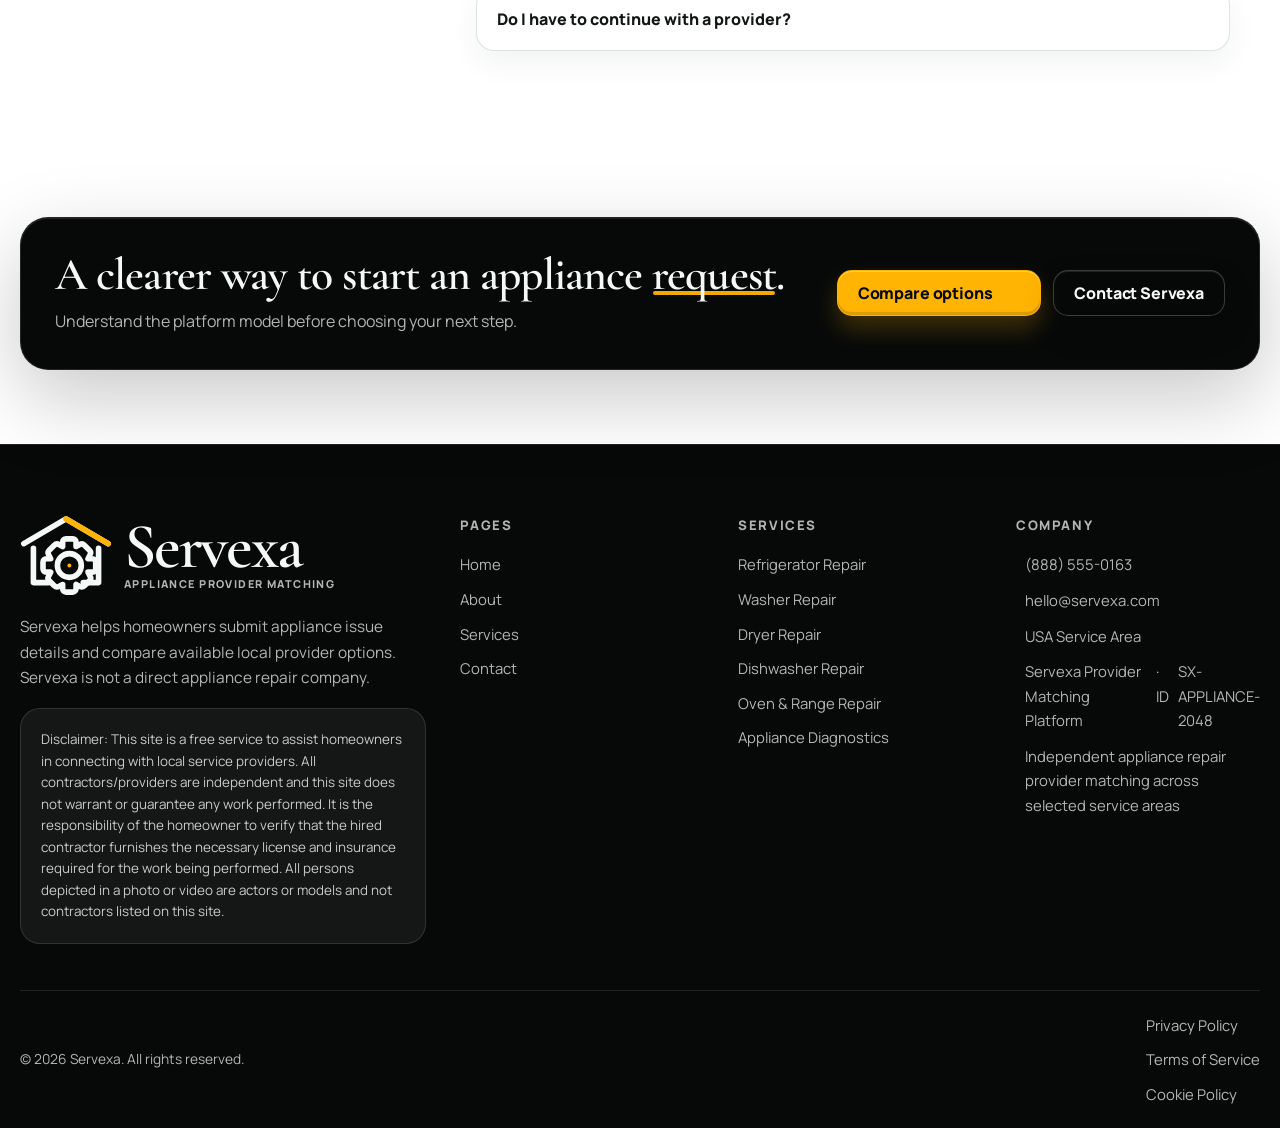
==== commit c5b6b59a: "+" ====
--- a/about.html
+++ b/about.html
@@ -46,6 +46,8 @@
 
         <div data-about-trust-notes></div>
 
+        <div data-about-icon-marquee></div>
+
         <div data-about-faq></div>
 
         <div data-prefooter-cta="about"></div>
@@ -62,4 +64,4 @@
     <script src="assets/js/about.js" defer></script>
 </body>
 
-</html>+</html>
--- a/assets/css/global.css
+++ b/assets/css/global.css
@@ -54,6 +54,7 @@
 
 body {
     margin: 0;
+    padding-top: var(--header-height);
     font-family: var(--font-body);
     font-size: 16px;
     line-height: 1.65;
@@ -439,14 +440,16 @@
 }
 
 .site-header {
-    position: sticky;
+    position: fixed;
     top: 0;
-    z-index: 1000;
+    left: 0;
+    right: 0;
+    z-index: 3000;
+    width: 100%;
     background: var(--color-emerald-dark);
     border-bottom: 1px solid rgba(244, 248, 246, 0.12);
     transition:
         box-shadow var(--transition),
-        transform var(--transition),
         background var(--transition);
 }
 
@@ -471,9 +474,15 @@
 }
 
 .site-logo__icon {
-    width: 54px;
-    height: 42px;
+    width: 76px;
+    height: auto;
+    aspect-ratio: 192 / 170;
     object-fit: contain;
+    flex: 0 0 auto;
+    flex-shrink: 0;
+    transform: translateZ(0);
+    backface-visibility: hidden;
+    image-rendering: auto;
 }
 
 .site-logo__text {
@@ -768,7 +777,7 @@
     position: relative;
 }
 
-.service-search svg {
+.service-search>svg {
     position: absolute;
     top: 50%;
     left: 15px;
@@ -832,6 +841,17 @@
     border-radius: 12px;
     font-size: 0.9rem;
     font-weight: 800;
+}
+
+.search-results a svg,
+.search-results span svg {
+    position: static;
+    width: 18px;
+    height: 18px;
+    flex: 0 0 18px;
+    color: var(--color-yellow);
+    transform: none;
+    pointer-events: none;
 }
 
 .search-results a:hover {
@@ -1144,7 +1164,7 @@
 }
 
 .prefooter-cta h2 {
-    max-width: 780px;
+    max-width: 800px;
     color: var(--color-light);
     font-size: clamp(2rem, 3.6vw, 2.85rem);
 }
@@ -1183,8 +1203,8 @@
 }
 
 .footer-brand .site-logo__icon {
-    width: 66px;
-    height: 52px;
+    width: 92px;
+    height: auto;
 }
 
 .footer-brand .site-logo__name {
@@ -1266,7 +1286,7 @@
 .mobile-menu {
     position: fixed;
     inset: 0;
-    z-index: 2000;
+    z-index: 4000;
     display: grid;
     grid-template-rows: auto 1fr;
     color: var(--color-light);
@@ -1488,8 +1508,8 @@
     }
 
     .site-logo__icon {
-        width: 48px;
-        height: 38px;
+        width: 68px;
+        height: auto;
     }
 
     .site-logo__name {
@@ -1638,8 +1658,8 @@
     }
 
     .site-logo__icon {
-        width: 42px;
-        height: 34px;
+        width: 58px;
+        height: auto;
     }
 
     .site-logo__name {
@@ -1677,4 +1697,4 @@
     .footer-brand .site-logo__name {
         font-size: 3rem;
     }
-}+}
--- a/assets/css/about.css
+++ b/assets/css/about.css
@@ -452,4 +452,333 @@
     .trust-notes__top {
         justify-content: flex-start;
     }
-}+}
+
+.trust-notes {
+    overflow: hidden;
+}
+
+.trust-notes .container {
+    overflow: hidden;
+}
+
+.trust-notes__top {
+    display: flex;
+    justify-content: flex-end;
+    margin-bottom: 18px;
+}
+
+.trust-notes__swiper {
+    width: 100%;
+    max-width: 100%;
+    overflow: hidden !important;
+}
+
+.trust-notes__swiper .swiper-wrapper {
+    align-items: stretch;
+}
+
+.trust-notes__swiper .swiper-slide {
+    height: auto;
+    min-width: 0;
+}
+
+.trust-note-card {
+    position: relative;
+    height: 100%;
+    min-height: 210px;
+    display: flex;
+    justify-content: space-between;
+    gap: 18px;
+    padding: 22px;
+    background: var(--color-white);
+    border: 1px solid var(--color-border);
+    border-radius: 24px;
+    box-shadow: 0 16px 38px rgba(0, 58, 59, 0.08);
+    overflow: hidden;
+}
+
+.trust-note-card h3 {
+    max-width: 340px;
+    margin-bottom: 10px;
+    color: var(--color-emerald-dark);
+    font-size: clamp(1.35rem, 1.8vw, 1.75rem);
+    line-height: 1.08;
+}
+
+.trust-note-card p {
+    max-width: 390px;
+    font-size: 0.94rem;
+    line-height: 1.58;
+}
+
+.trust-note-card__icon {
+    display: inline-flex;
+    align-items: center;
+    justify-content: center;
+    flex: 0 0 auto;
+}
+
+.trust-note-card__icon svg {
+    display: block;
+    width: 46px;
+    height: 46px;
+    color: currentColor;
+    stroke: currentColor;
+    stroke-width: 1.45;
+}
+
+.about-icon-marquee {
+    position: relative;
+    overflow: hidden;
+    padding: 26px 0;
+    background: var(--color-black-cold);
+    border-top: 1px solid rgba(244, 248, 246, 0.10);
+    border-bottom: 1px solid rgba(244, 248, 246, 0.10);
+}
+
+.about-icon-marquee__inner {
+    display: grid;
+    gap: 18px;
+}
+
+.about-icon-marquee__row-wrap {
+    position: relative;
+    overflow: hidden;
+    width: 100%;
+}
+
+.about-icon-marquee__row-wrap::before,
+.about-icon-marquee__row-wrap::after {
+    content: "";
+    position: absolute;
+    top: 0;
+    bottom: 0;
+    z-index: 2;
+    width: 120px;
+    pointer-events: none;
+}
+
+.about-icon-marquee__row-wrap::before {
+    left: 0;
+    background: linear-gradient(90deg, var(--color-black-cold), transparent);
+}
+
+.about-icon-marquee__row-wrap::after {
+    right: 0;
+    background: linear-gradient(270deg, var(--color-black-cold), transparent);
+}
+
+.about-icon-marquee__track {
+    display: flex;
+    align-items: center;
+    width: max-content;
+    will-change: transform;
+    animation: aboutMarqueeLeft 28s linear infinite;
+}
+
+.about-icon-marquee__track--reverse {
+    animation: aboutMarqueeRight 30s linear infinite;
+}
+
+.about-icon-marquee__row-wrap:hover .about-icon-marquee__track,
+.about-icon-marquee__row-wrap:hover .about-icon-marquee__track--reverse {
+    animation-play-state: paused;
+}
+
+.about-icon-marquee__row {
+    display: flex;
+    align-items: center;
+    gap: 18px;
+    padding-right: 18px;
+}
+
+.about-icon-marquee__item {
+    position: relative;
+    display: grid;
+    place-items: center;
+    width: 168px;
+    height: 92px;
+    flex: 0 0 auto;
+    color: var(--color-yellow);
+    background:
+        radial-gradient(circle at 24% 24%, rgba(255, 180, 3, 0.14), transparent 30%),
+        rgba(244, 248, 246, 0.045);
+    border: 1px solid rgba(244, 248, 246, 0.12);
+    border-radius: 999px;
+    box-shadow:
+        0 20px 48px rgba(0, 0, 0, 0.28),
+        inset 0 1px 0 rgba(244, 248, 246, 0.08),
+        inset 0 -8px 22px rgba(0, 0, 0, 0.16);
+    transition:
+        transform var(--transition),
+        border-color var(--transition),
+        box-shadow var(--transition),
+        background var(--transition);
+}
+
+.about-icon-marquee__item:nth-child(3n) {
+    width: 188px;
+}
+
+.about-icon-marquee__item:nth-child(4n) {
+    width: 150px;
+}
+
+.about-icon-marquee__item svg {
+    width: 46px;
+    height: 46px;
+    color: currentColor;
+    stroke-width: 1.55;
+    filter: drop-shadow(0 10px 18px rgba(255, 180, 3, 0.15));
+    transition:
+        transform var(--transition),
+        color var(--transition);
+}
+
+.about-icon-marquee__item:hover {
+    transform: translateY(-6px) scale(1.03);
+    border-color: rgba(255, 180, 3, 0.52);
+    background:
+        radial-gradient(circle at 24% 24%, rgba(255, 180, 3, 0.22), transparent 34%),
+        rgba(244, 248, 246, 0.07);
+    box-shadow:
+        0 28px 64px rgba(0, 0, 0, 0.34),
+        inset 0 1px 0 rgba(244, 248, 246, 0.10);
+}
+
+.about-icon-marquee__item:hover svg {
+    transform: scale(1.09) rotate(-4deg);
+}
+
+@keyframes aboutMarqueeLeft {
+    from {
+        transform: translate3d(0, 0, 0);
+    }
+
+    to {
+        transform: translate3d(-50%, 0, 0);
+    }
+}
+
+@keyframes aboutMarqueeRight {
+    from {
+        transform: translate3d(-50%, 0, 0);
+    }
+
+    to {
+        transform: translate3d(0, 0, 0);
+    }
+}
+
+@media (prefers-reduced-motion: reduce) {
+    .about-icon-marquee__track,
+    .about-icon-marquee__track--reverse {
+        animation: none;
+    }
+}
+
+@media (max-width: 760px) {
+    .trust-notes .container {
+        overflow: hidden;
+    }
+
+    .trust-notes__top {
+        justify-content: center;
+        margin-bottom: 16px;
+    }
+
+    .trust-note-card {
+        min-height: 190px;
+        padding: 20px;
+        border-radius: 22px;
+    }
+
+    .trust-note-card__icon svg {
+        width: 38px;
+        height: 38px;
+    }
+}
+
+@media (max-width: 980px) {
+    .about-icon-marquee {
+        padding: 22px 0;
+    }
+
+    .about-icon-marquee__inner {
+        gap: 14px;
+    }
+
+    .about-icon-marquee__row {
+        gap: 14px;
+        padding-right: 14px;
+    }
+
+    .about-icon-marquee__item {
+        width: 142px;
+        height: 82px;
+    }
+
+    .about-icon-marquee__item:nth-child(3n) {
+        width: 156px;
+    }
+
+    .about-icon-marquee__item:nth-child(4n) {
+        width: 132px;
+    }
+
+    .about-icon-marquee__item svg {
+        width: 40px;
+        height: 40px;
+    }
+
+    .about-icon-marquee__track {
+        animation-duration: 24s;
+    }
+
+    .about-icon-marquee__track--reverse {
+        animation-duration: 26s;
+    }
+}
+
+@media (max-width: 640px) {
+    .about-icon-marquee {
+        padding: 18px 0;
+    }
+
+    .about-icon-marquee__row-wrap::before,
+    .about-icon-marquee__row-wrap::after {
+        width: 70px;
+    }
+
+    .about-icon-marquee__row {
+        gap: 12px;
+        padding-right: 12px;
+    }
+
+    .about-icon-marquee__item {
+        width: 116px;
+        height: 70px;
+    }
+
+    .about-icon-marquee__item:nth-child(3n) {
+        width: 126px;
+    }
+
+    .about-icon-marquee__item:nth-child(4n) {
+        width: 108px;
+    }
+
+    .about-icon-marquee__item svg {
+        width: 32px;
+        height: 32px;
+    }
+
+    .about-icon-marquee__track {
+        animation-duration: 20s;
+    }
+
+    .about-icon-marquee__track--reverse {
+        animation-duration: 22s;
+    }
+}
